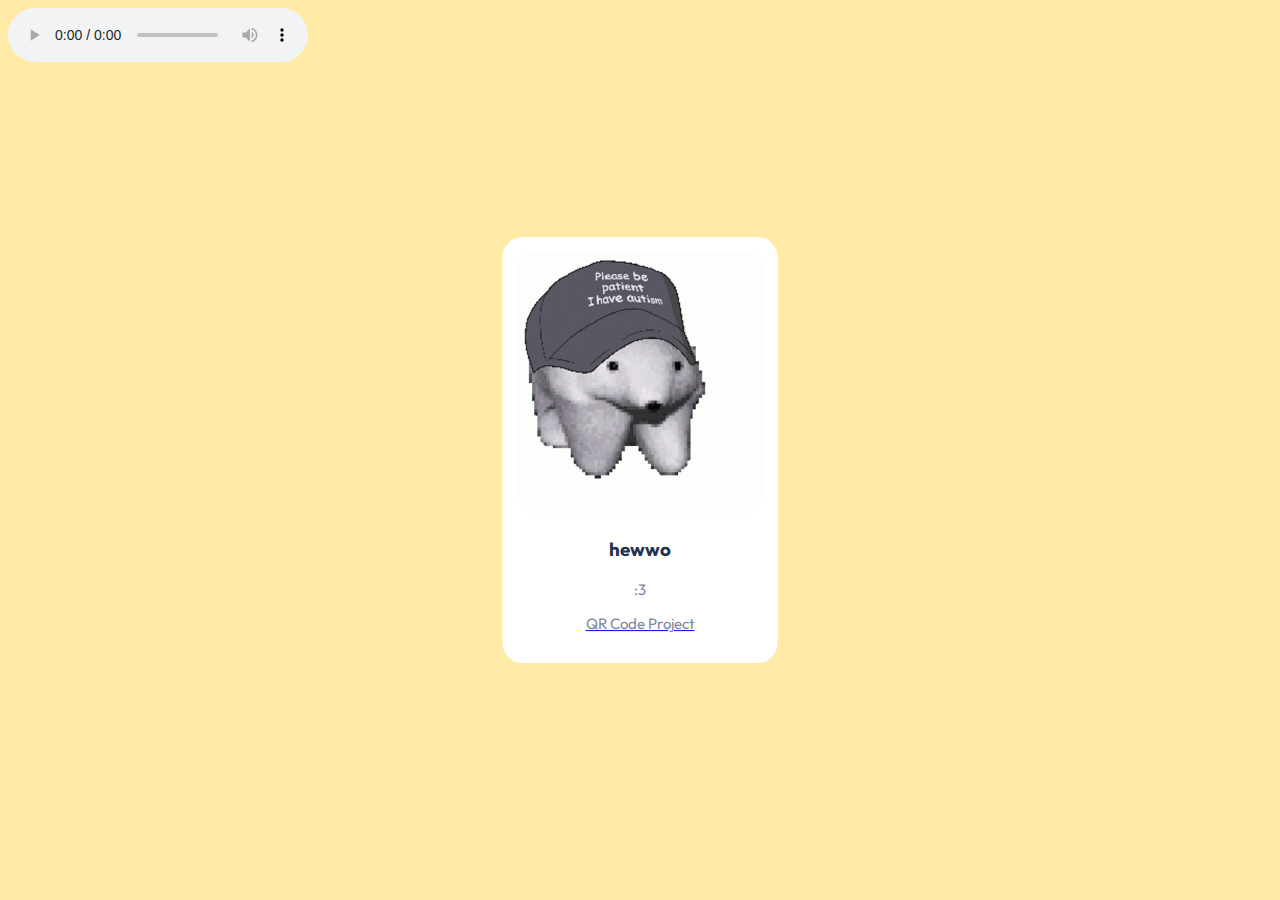
==== index.html @ 4bfeeec5 "Add music" ====
<!DOCTYPE html>
<html lang="en">
<head>
  <meta charset="UTF-8">
  <meta http-equiv="X-UA-Compatible" content="IE=edge">
  <meta name="viewport" content="width=device-width, initial-scale=1.0">
  <title>funky town</title>
  <link rel="preconnect" href="https://fonts.googleapis.com">
  <link rel="preconnect" href="https://fonts.gstatic.com" crossorigin>
  <link href="https://fonts.googleapis.com/css2?family=Outfit:wght@400;700&display=swap" rel="stylesheet"> 
  <link rel="stylesheet" href="homepage.css">
</head>

<body>
    <div class="card-container">
      <div class="image-container">
        <img src="./images/bear-please-be-patient.gif" alt="autism-bear">
      </div>
      <div class="info-container">
        <h3> hewwo </h3>
        <p> :3</p>
        <a href="https://m4a1-sh.github.io/qr-code/">
          <p> QR Code Project</p>
        </a>
      </div>
    </div>

    <audio controls>
      <source src="./01 BY DESIGN.mp3" type="audio/mp3">
      Your browser does not support the audio element.
    </audio> 

  </body>
</html>
---- homepage.css ----
:root {
    --White: hsl(0, 0%, 100%);
    --Light-gray: hsl(212, 45%, 89%);
    --Grayish-blue: hsl(220, 15%, 55%);
    --Dark-blue: hsl(218, 44%, 22%);
    --Yellow: rgb(255, 234, 166);
}

body {
    background-color: var(--Yellow);
    font-family: 'Outfit', sans-serif;
}

.card-container {
    box-sizing: border-box;
    position: fixed;
    border-radius: 20px;
    width: 275px;
    padding: 15px;
    top: 50%;
    left: 50%;
    transform: translate(-50%, -50%);
    text-align: center;
    background-color: var(--White);
}

.image-container img{
    width: 100%;
    border-radius: 15px;
}
.info-container h3 {
    color: var(--Dark-blue);
    font-weight: 700;
}
.info-container p{
    font-size: 15px;
    color: var(--Grayish-blue);
    font-weight: 400;
}



.link-container {
    box-sizing: border-box;
    position: fixed;
    border-radius: 20px;
    width: 275px;
    height: fit-content;
    top: 70%;
    left: 50%;
    padding: 15px;
    background-color: var(--White);
    text-align: center;
    transform: translate(-50%, -50%);
}

.link-container-feature{
    z-index: 10;
}
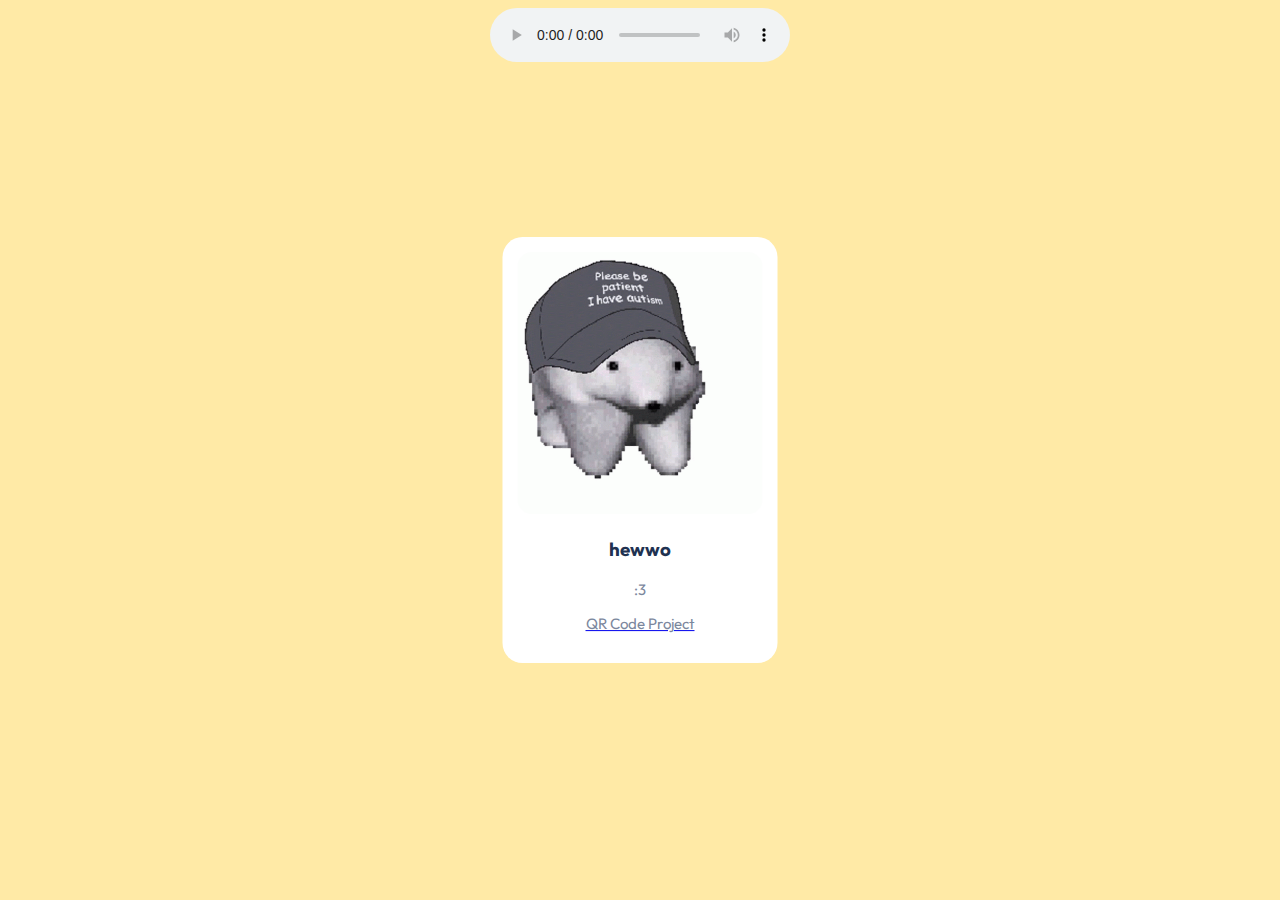
==== commit 210ad1ae: "Centered music div" ====
--- a/index.html
+++ b/index.html
@@ -24,11 +24,12 @@
         </a>
       </div>
     </div>
-
-    <audio controls>
-      <source src="./01 BY DESIGN.mp3" type="audio/mp3">
-      Your browser does not support the audio element.
-    </audio> 
+    <div class="music-container">
+      <audio controls>
+        <source src="./01 BY DESIGN.mp3" type="audio/mp3">
+        Your browser does not support the audio element.
+      </audio>
+    </div> 
 
   </body>
 </html>--- a/homepage.css
+++ b/homepage.css
@@ -38,22 +38,8 @@
     font-weight: 400;
 }
 
-
-
-.link-container {
-    box-sizing: border-box;
-    position: fixed;
-    border-radius: 20px;
-    width: 275px;
-    height: fit-content;
-    top: 70%;
-    left: 50%;
-    padding: 15px;
-    background-color: var(--White);
-    text-align: center;
-    transform: translate(-50%, -50%);
-}
-
-.link-container-feature{
-    z-index: 10;
+.music-container {
+    display: flex;
+    justify-content: center;
+    align-items: center;
 }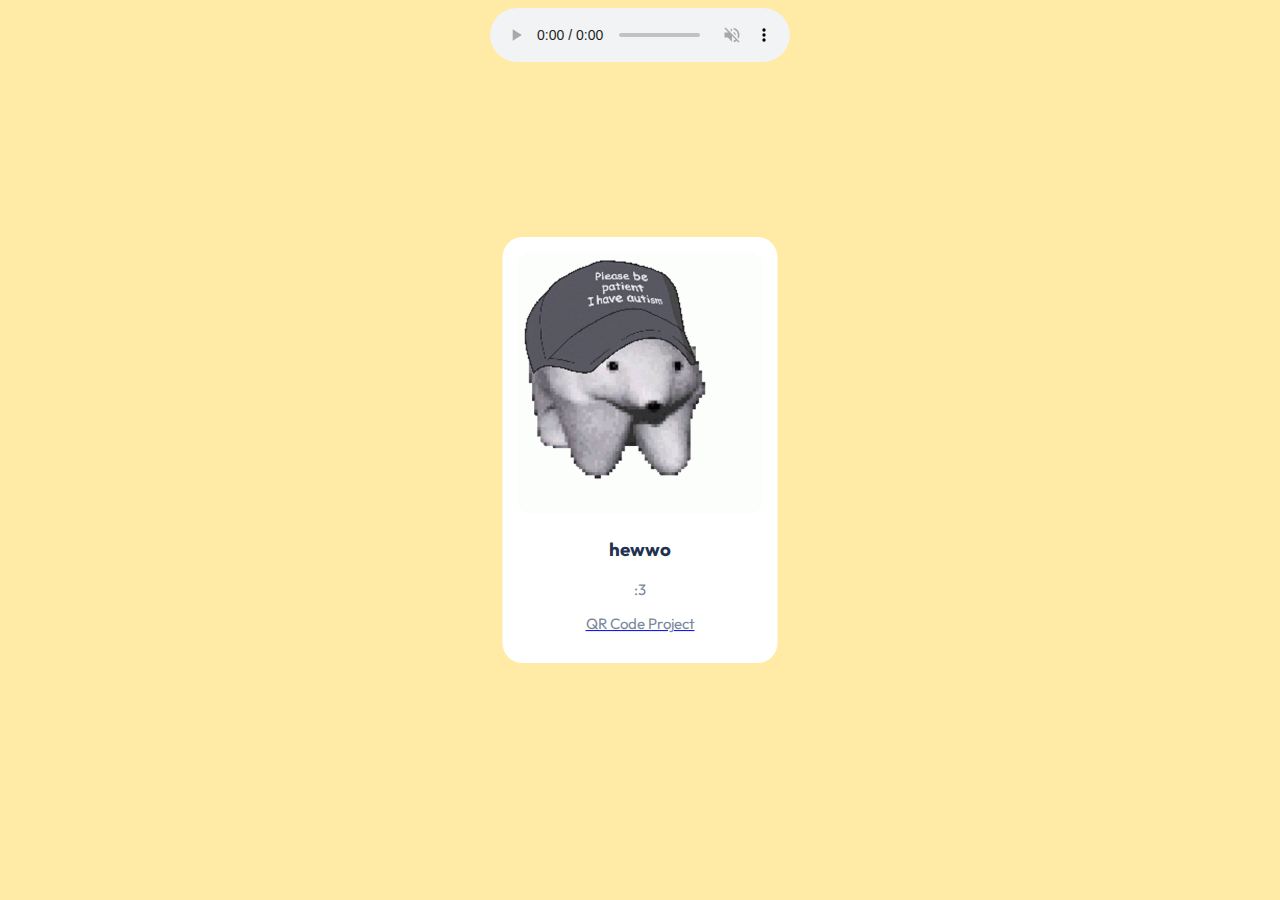
==== commit 783cbc6b: "Enabled autoplay" ====
--- a/index.html
+++ b/index.html
@@ -25,7 +25,7 @@
       </div>
     </div>
     <div class="music-container">
-      <audio controls>
+      <audio controls autoplay muted>
         <source src="./01 BY DESIGN.mp3" type="audio/mp3">
         Your browser does not support the audio element.
       </audio>
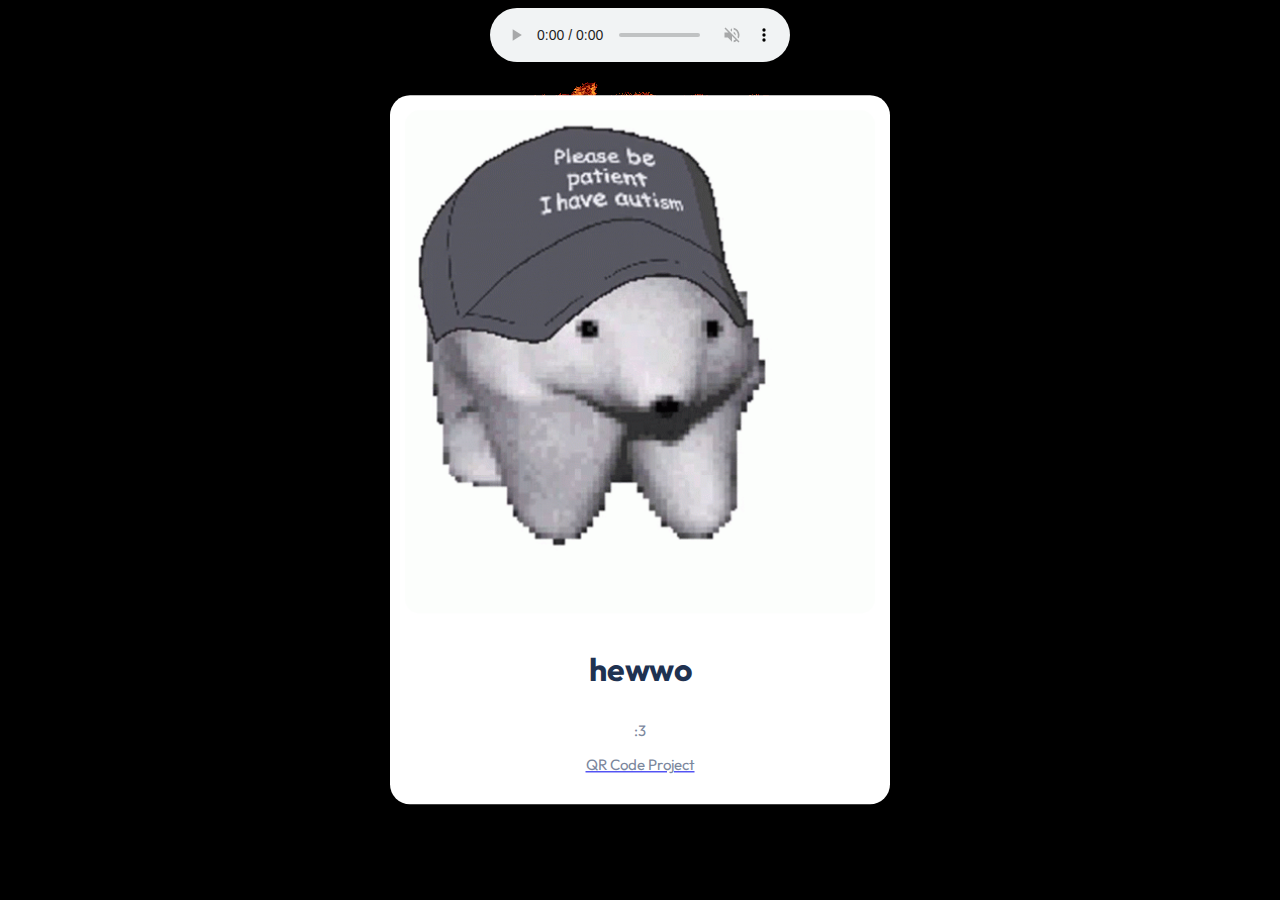
==== commit ad5f3b4f: "Change homepage" ====
--- a/index.html
+++ b/index.html
@@ -24,12 +24,14 @@
         </a>
       </div>
     </div>
-    <div class="music-container">
+    <div class="center">
       <audio controls autoplay muted>
         <source src="./01 BY DESIGN.mp3" type="audio/mp3">
         Your browser does not support the audio element.
       </audio>
-    </div> 
-
+    </div>
+    <div class="center">
+      <img src="./images/cooltext.gif" alt="gay">
+    </div>
   </body>
-</html>+</html>
--- a/homepage.css
+++ b/homepage.css
@@ -4,10 +4,12 @@
     --Grayish-blue: hsl(220, 15%, 55%);
     --Dark-blue: hsl(218, 44%, 22%);
     --Yellow: rgb(255, 234, 166);
+    --Black: rgb(0,0,0);
+
 }
 
 body {
-    background-color: var(--Yellow);
+    background-color: var(--Black);
     font-family: 'Outfit', sans-serif;
 }
 
@@ -15,7 +17,7 @@
     box-sizing: border-box;
     position: fixed;
     border-radius: 20px;
-    width: 275px;
+    width: 500px;
     padding: 15px;
     top: 50%;
     left: 50%;
@@ -30,6 +32,7 @@
 }
 .info-container h3 {
     color: var(--Dark-blue);
+    font-size: xx-large;
     font-weight: 700;
 }
 .info-container p{
@@ -38,7 +41,13 @@
     font-weight: 400;
 }
 
-.music-container {
+.center {
+    display: flex;
+    justify-content: center;
+    align-items: center;
+}
+
+.gay-container {
     display: flex;
     justify-content: center;
     align-items: center;
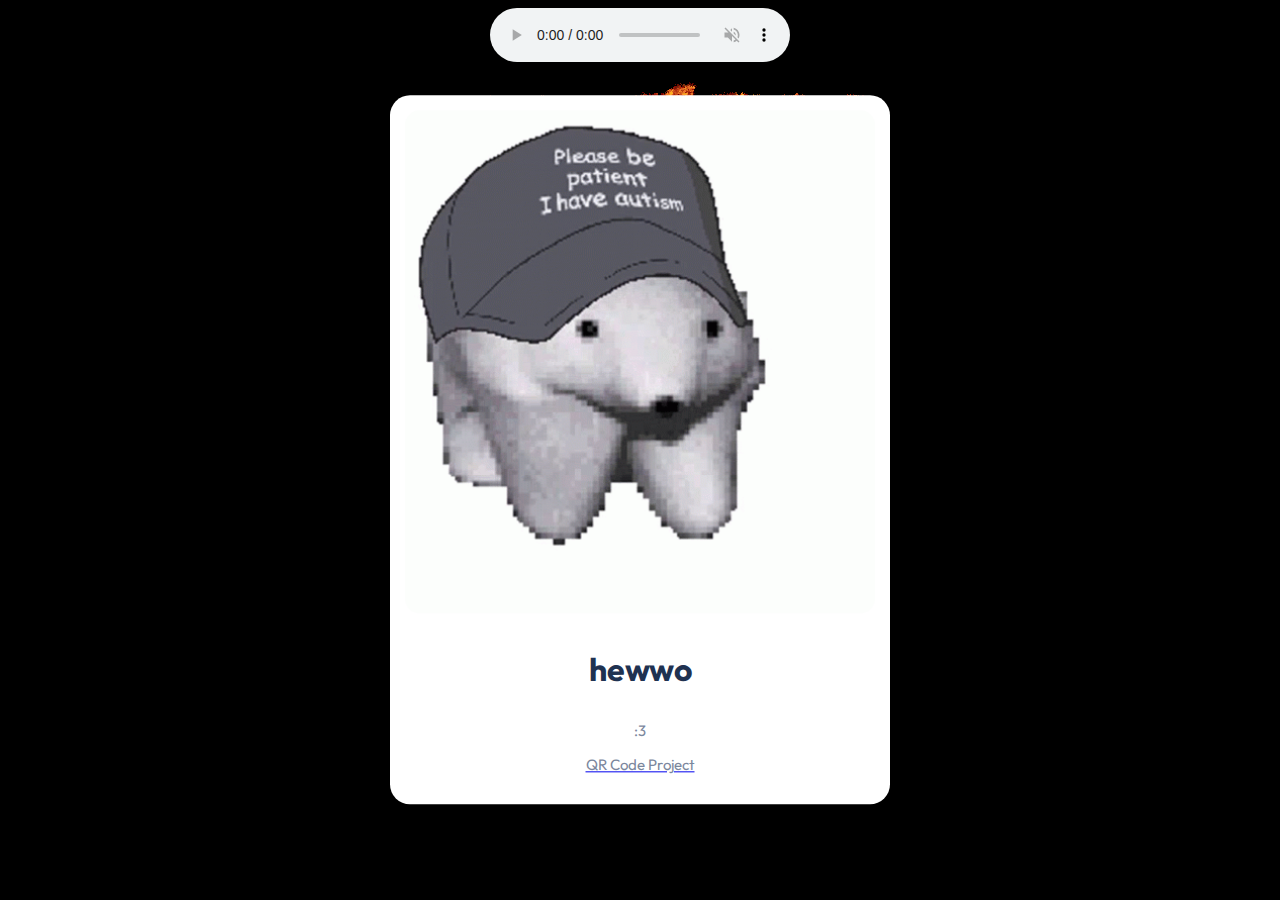
==== commit 430763fd: "Changed it from gay to ur gay" ====
--- a/index.html
+++ b/index.html
@@ -31,7 +31,7 @@
       </audio>
     </div>
     <div class="center">
-      <img src="./images/cooltext.gif" alt="gay">
+      <img src="./images/cooltext423928230584823.gif" alt="gay">
     </div>
   </body>
 </html>
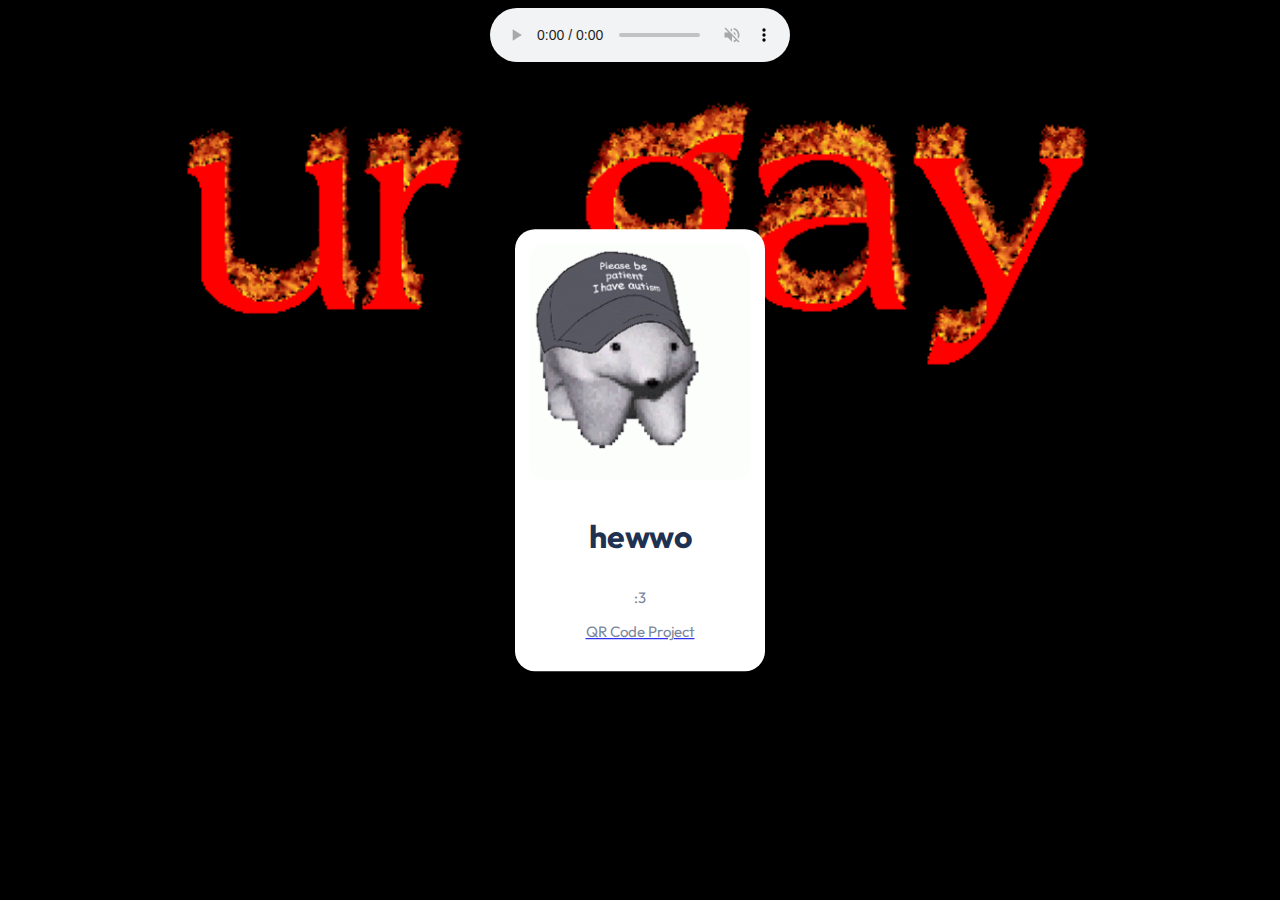
==== commit 8d924243: "Fix gay container" ====
--- a/index.html
+++ b/index.html
@@ -1,14 +1,18 @@
 <!DOCTYPE html>
 <html lang="en">
 <head>
+  <!-- Extra code files -->
+  <!-- External files -->
+  <link rel="preconnect" href="https://fonts.googleapis.com">
+  <link rel="preconnect" href="https://fonts.gstatic.com" crossorigin>
+  <link href="https://fonts.googleapis.com/css2?family=Outfit:wght@400;700&display=swap" rel="stylesheet"> 
+  <!-- CSS -->
+  <link rel="stylesheet" href="homepage.css">
+  <!-- Misc attributes -->
   <meta charset="UTF-8">
   <meta http-equiv="X-UA-Compatible" content="IE=edge">
   <meta name="viewport" content="width=device-width, initial-scale=1.0">
   <title>funky town</title>
-  <link rel="preconnect" href="https://fonts.googleapis.com">
-  <link rel="preconnect" href="https://fonts.gstatic.com" crossorigin>
-  <link href="https://fonts.googleapis.com/css2?family=Outfit:wght@400;700&display=swap" rel="stylesheet"> 
-  <link rel="stylesheet" href="homepage.css">
 </head>
 
 <body>
@@ -30,8 +34,10 @@
         Your browser does not support the audio element.
       </audio>
     </div>
-    <div class="center">
-      <img src="./images/cooltext423928230584823.gif" alt="gay">
+    <div class="gay-container">
+      <div class="center">
+        <img src="./images/cooltext423928230584823.gif" alt="gay">
+      </div>
     </div>
   </body>
 </html>
--- a/homepage.css
+++ b/homepage.css
@@ -4,7 +4,7 @@
     --Grayish-blue: hsl(220, 15%, 55%);
     --Dark-blue: hsl(218, 44%, 22%);
     --Yellow: rgb(255, 234, 166);
-    --Black: rgb(0,0,0);
+    --Black: hsl(0, 0%, 0%);
 
 }
 
@@ -17,7 +17,7 @@
     box-sizing: border-box;
     position: fixed;
     border-radius: 20px;
-    width: 500px;
+    width: 250px;
     padding: 15px;
     top: 50%;
     left: 50%;
@@ -47,8 +47,6 @@
     align-items: center;
 }
 
-.gay-container {
-    display: flex;
-    justify-content: center;
-    align-items: center;
+.gay-container img{
+    width: 75%;
 }